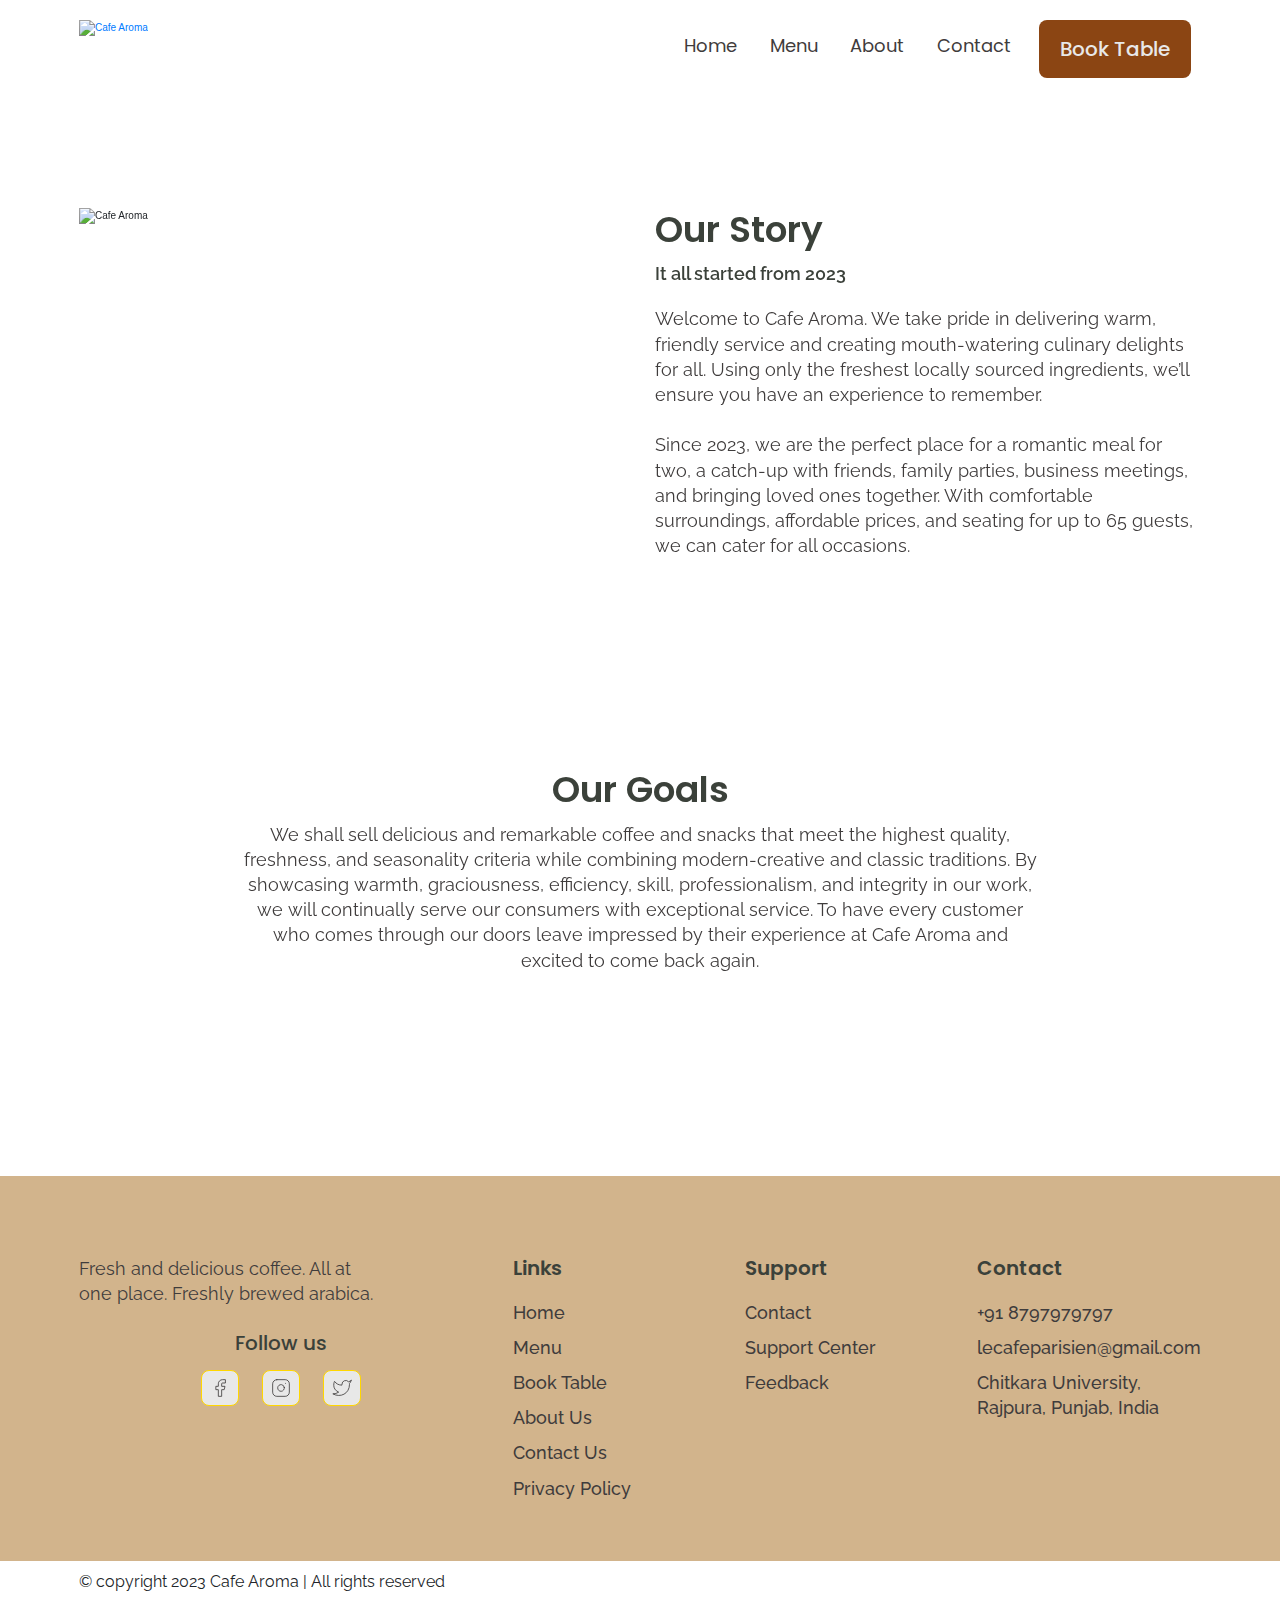
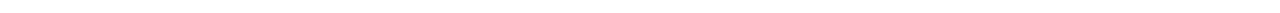
==== about.html @ 3ccd61fc "added mainframe" ====
<!DOCTYPE html>
<html lang="en">
<head>
  <meta charset="UTF-8">
  <meta http-equiv="X-UA-Compatible" content="IE=edge">
  <meta name="viewport" content="width=device-width, initial-scale=1.0">
  <link rel="shortcut icon" href="images/Cafe aroma.png" type="image/x-icon">
  <title>About | Cafe Aroma</title>
  <link rel="stylesheet" href="https://cdn.jsdelivr.net/npm/bootstrap@4.6.1/dist/css/bootstrap.min.css">
  <link rel="stylesheet" href="globalStyles.css">
  <link rel="stylesheet" href="components.css">
  <link rel="stylesheet" href="https://unpkg.com/aos@next/dist/aos.css"/>
  <link rel="stylesheet" href="about.css">
</head>
<body>
  <div class="nav">
    <div class="container">
      <div class="nav__wrapper">
        <a href="index.html" class="logo">
          <div class="coin" id="coin">
            <img src="images/Cafe aroma.png" alt="Cafe Aroma" class="coin-image">
         </div>
        </a>
        <nav>
          <div class="nav__icon">
            <svg xmlns="http://www.w3.org/2000/svg" width="24" height="24" viewBox="0 0 24 24" fill="none"
              stroke="currentColor" stroke-width="2" stroke-linecap="round" stroke-linejoin="round"
              class="feather feather-menu">
              <line x1="3" y1="12" x2="21" y2="12" />
              <line x1="3" y1="6" x2="21" y2="6" />
              <line x1="3" y1="18" x2="21" y2="18" />
            </svg>
          </div>
          <div class="nav__bgOverlay"></div>
          <ol class="nav__list">
            <div class="nav__close">
              <svg xmlns="http://www.w3.org/2000/svg" width="24" height="24" viewBox="0 0 24 24" fill="none"
                stroke="currentColor" stroke-width="2" stroke-linecap="round" stroke-linejoin="round"
                class="feather feather-x">
                <line x1="18" y1="6" x2="6" y2="18" />
                <line x1="6" y1="6" x2="18" y2="18" />
              </svg>
            </div>
            <div class="nav__list__wrapper">
              <li><a class="nav__link" href="index.html">Home</a></li>
              <li><a class="nav__link" href="menu.html">Menu</a></li>
              <li><a class="nav__link" href="about.html">About</a></li>
              <li><a class="nav__link" href="contact.html">Contact</a></li>
              <li><a href="booking.html" class="btn primary-btn">Book Table</a></li>
            </div>
          </ol>
        </nav>
      </div>
    </div>
  </div>
  <section id="ourStory" data-aos="fade-up">
    <div class="container">
      <div class="ourStory__wrapper">
        <div class="ourStory__img">
          <img src="images/glace coffee.jpg" alt="Cafe Aroma">
        </div>
        <div class="ourStory__info">
          <h3 class="ourStory__title">
            Our Story
          </h3>
          <p class="ourStory__subtitle">
            It all started from 2023
          </p>
          <p class="ourStory__text">
            Welcome to  Cafe Aroma. We take pride in delivering warm, friendly service and creating mouth-watering
            culinary delights for all. Using only the freshest locally sourced ingredients, we’ll ensure you have an
            experience to remember.
            <br><br>
            Since 2023, we are the perfect place for a romantic meal for two, a catch-up with friends, family parties,
            business meetings, and bringing loved ones together. With comfortable surroundings, affordable prices, and
            seating for up to 65 guests, we can cater for all occasions.
          </p>
        </div>
      </div>
    </div>
  </section>
  <section id="ourGoals" data-aos="fade-down">
    <div class="container">
      <div class="ourGoals__info">
        <h3 class="ourGoals__title">
          Our Goals
        </h3>
        <p class="ourGoals__text">
          We shall sell delicious and remarkable coffee and snacks that meet the highest quality, freshness, and
          seasonality criteria while combining modern-creative and classic traditions. By showcasing warmth,
          graciousness, efficiency, skill, professionalism, and integrity in our work, we will continually serve our
          consumers with exceptional service. To have every customer who comes through our doors leave impressed by
          their experience at Cafe Aroma and excited to come back again.
        </p>
      </div>
      <div class="ourGoals__imgs__wrapper" data-aos="fade-up">
        <div class="ourGoals__img1">
          <img src="images/images (2).jpg" alt="kitchen img">
        </div>
        <div class="ourGoals__img2">
          <img src="images/images (3).jpg" alt="kitchen img">
        </div>
        <div class="ourGoals__img3">
          <img src="images/images (4).jpg" alt="kitchen img">
        </div>
      </div>
    </div>
  </section>
  <footer>
    <div class="container">
      <div class="footer__wrapper">
        <div class="footer__col1">
          <p class="footer__desc">
            Fresh and delicious coffee. All at one place. Freshly brewed arabica.
          </p>
          <div class="footer__socials" style="text-align: center;">
            <h4 class="footer__socials__title">Follow us</h4>
            <ul class="footer__socials__list" style="list-style: none; padding: 0;">
              <li style="display: inline-block; margin: 0 10px;">
                <a href="https://www.facebook.com/elonmusk">
                  <svg xmlns="http://www.w3.org/2000/svg" width="24" height="24" viewBox="0 0 24 24" fill="none"
                    stroke="currentColor" stroke-width="1" stroke-linecap="round" stroke-linejoin="round"
                    class="feather feather-facebook">
                    <path d="M18 2h-3a5 5 0 0 0-5 5v3H7v4h3v8h4v-8h3l1-4h-4V7a1 1 0 0 1 1-1h3z" />
                  </svg>
                </a>
              </li>
              <li style="display: inline-block; margin: 0 10px;">
                <a href="https://www.instagram.com/elonmusk">
                  <svg xmlns="http://www.w3.org/2000/svg" width="24" height="24" viewBox="0 0 24 24" fill="none"
                    stroke="currentColor" stroke-width="1" stroke-linecap="round" stroke-linejoin="round"
                    class="feather feather-instagram">
                    <rect x="2" y="2" width="20" height="20" rx="5" ry="5" />
                    <path d="M16 11.37A4 4 0 1 1 12.63 8 4 4 0 0 1 16 11.37z" />
                    <line x1="17.5" y1="6.5" x2="17.51" y2="6.5" />
                  </svg>
                </a>
              </li>
              <li style="display: inline-block; margin: 0 10px;">
                <a href="https://www.twitter.com/elonmusk">
                  <svg xmlns="http://www.w3.org/2000/svg" width="24" height="24" viewBox="0 0 24 24" fill="none"
                    stroke="currentColor" stroke-width="1" stroke-linecap="round" stroke-linejoin="round"
                    class="feather feather-twitter">
                    <path
                      d="M23 3a10.9 10.9 0 0 1-3.14 1.53 4.48 4.48 0 0 0-7.86 3v1A10.66 10.66 0 0 1 3 4s-4 9 5 13a11.64 11.64 0 0 1-7 2c9 5 20 0 20-11.5a4.5 4.5 0 0 0-.08-.83A7.72 7.72 0 0 0 23 3z" />
                  </svg>
                </a>
              </li>
            </ul>
          </div>                    
        </div>
        <div class="footer__col2">
          <h3 class="footer__text__title">
            Links
          </h3>
          <style>
            .footer__text {
              list-style-type: none;
              padding: 0; 
            }
          
            .footer__text li {
              margin: 0; 
            }
          </style>
          <ol class="footer__text">
            <li>
              <a href="index.html">Home</a>
            </li>
            <li>
              <a href="menu.html">Menu</a>
            </li>
            <li>
              <a href="booking.html">Book Table</a>
            </li>
            <li>
              <a href="about.html">About Us</a>
            </li>
            <li>
              <a href="contact.html">Contact Us</a>
            </li>
            <li>
              <a href="policy.html">Privacy Policy</a>
            </li>
          </ol>
        </div>
        <div class="footer__col3">
          <h3 class="footer__text__title">
            Support
          </h3>
          <ol class="footer__text">
            <li>
              <a href="+918787878787">Contact</a>
            </li>
            <li>
              <a href="contact.html">Support Center</a>
            </li>
            <li>
              <a href="contact.html">Feedback</a>
            </li>
          </ol>
        </div>
        <div class="footer__col4">
          <h3 class="footer__text__title">
            Contact
          </h3>
          <ol class="footer__text">
            <li>
              <a href="+91 8797979797">+91 8797979797</a>
            </li>
            <li>
              <a href="mailto: cafearoma@gmail.com">lecafeparisien@gmail.com</a>
            </li>
            <li>
              <a href="https://maps.app.goo.gl/YtBBGo76a2KrgRtV6">Chitkara University, Rajpura, Punjab, India</a>
            </li>
          </ol>
        </div>
      </div>
    </div>
  </footer>
  <div id="copyright">
    <div class="container">
      <p class="copyright__text">
        © copyright 2023 Cafe Aroma | All rights reserved
      </p>
    </div>
  </div>
  <script src="https://cdn.jsdelivr.net/npm/jquery@3.6.0/dist/jquery.min.js"></script>
  <script src="https://cdn.jsdelivr.net/npm/bootstrap@4.6.1/dist/js/bootstrap.bundle.min.js"></script>
  <script src="https://unpkg.com/aos@next/dist/aos.js"></script>
  <script src="main.js"></script>
</body>
</html>
---- globalStyles.css ----
@import url('https://fonts.googleapis.com/css2?family=Poppins:wght@500;600&family=Raleway:wght@400;500;600&display=swap');
html {
	font-size: 10px;
	overflow-x: hidden;
}
body {
	background: var(--beige-2);
	overflow-x: hidden;
	visibility: hidden;
}
section {
	padding: 100px 0;
}
@media only screen and (max-width: 767px) {
	section {
		padding: 50px 0;
	}
}
.container {
	max-width: 1200px;
	width: 90%;
	margin: 0 auto;
}
:root {
	--brown-1: #8b4513;
	--brown-2: #ffd700;
	--lightBrown-1: #d2b48c;
	--lightGreen-2: #f5fcf4;
	--black-1: #3b413a;
	--black-2: #3f3c3c;
	--black-3: #5b6359;
	--white-1: #e8e8e8;
}
img {
	width: 100%;
	height: 100%;
	object-fit: contain;
}
h1,
h2,
h3,
h4 {
	font-family: Poppins;
}
p {
	font-family: Raleway;
	font-weight: 400;
	line-height: 1.4em;
	font-size: 1.8rem;
}
a {
	display: inline-block;
	text-decoration: none;
}
---- components.css ----
.nav {
	padding: 2rem 0;
}
.nav__icon,
.nav__close,
.nav__bgOverlay {
	display: none;
}
.nav__wrapper {
	display: flex;
	justify-content: space-between;
}
.nav__list li {
	display: inline-block;
	margin: 0 1rem;
}
.nav__list .nav__link {
	font-size: 1.8rem;
	font-family: Poppins;
	color: var(--black-2);
	padding: 0.5rem;
}
.nav__list li:hover .nav__link {
	color: var(--brown-1);
}
@media only screen and (max-width: 768px) {
	.nav {
		position: relative;
	}
	.nav__icon {
		display: block;
	}
	.nav__icon svg,
	.nav__close svg {
		pointer-events: none;
		height: 30px;
		width: 30px;
	}
	.nav__close {
		display: block;
		position: absolute;
		color: var(--black-1);
		right: 1rem;
		top: 1rem;
		cursor: pointer;
	}
	.nav__list {
		z-index: 1000;
		position: absolute;
		left: 100%;
		top: 0;
		height: 100vh;
		width: 80%;
		background: var(--lightBrown-1);
		display: flex;
		align-items: center;
		justify-content: flex-end;
		padding-right: 2rem;
		transform: translate(0%);
		overflow: hidden;
		transition: 0.3s ease-in transform;
	}
	.nav__list.show {
		transform: translate(-100%);
	}
	.nav__list li {
		display: block;
		text-align: right;
		margin-bottom: 2rem;
	}
	.nav__list a {
		font-size: 1.6rem;
	}
	.nav__bgOverlay {
		position: absolute;
		left: 0;
		top: 0;
		z-index: 1000;
		height: 100vh;
		width: 100%;
		background: rgba(18, 24, 14, 0.808);
		display: none;
	}
	.nav__bgOverlay.active {
		display: block;
	}
}
.btn {
    color: var(--brown-1);
    font-family: Poppins;
    font-weight: 500;
    border-radius: 8px;
    font-size: 1.4rem;
    padding: 1.0rem 2rem;
}
.primary-btn {
    color: var(--white-1);
    background: var(--brown-1);
}
@media only screen and (min-width: 700px) {
	.btn {
		padding: 1.3rem 2rem;
		font-size: 2rem;
	}
}
.storeInfo__wrapper {
	display: flex;
	justify-content: center;
	flex-wrap: wrap;
	gap: 1rem;
}
.storeInfo__item {
	background-color: var(--lightBrown-1);
	padding: 20px 30px;
	text-align: center;
	text-align: center;
	border-radius: 12px;
	width: 150px;
}
.storeInfo__icon {
	width: 30px;
	margin: 0 auto;
	margin-bottom: 1.5rem;
}
.storeInfo__title {
	font-size: 1.4rem;
	font-family: Poppins;
	font-weight: 500;
	margin-bottom: 0.5rem;
	color: var(--black-1);
}
.storeInfo__text {
	font-size: 1.4rem;
	font-family: Raleway;
	color: var(--black-2);
}
@media only screen and (min-width: 768px) {
	.storeInfo__wrapper {
		gap: 2rem;
	}
	.storeInfo__item {
		min-width: 200px;
		padding: 40px 0;
	}
	.storeInfo__icon {
		width: 47px;
		margin-bottom: 2.5rem;
	}
	.storeInfo__title {
		font-size: 1.8rem;
		margin-bottom: 1rem;
	}
	.storeInfo__text {
		font-size: 1.6rem;
	}
}
.coffee__title {
	font-size: 1.8rem;
	margin-bottom: 2rem;
	font-weight: 600;
	color: var(--black-1);
}
.coffee__wrapper {
	display: grid;
	grid-template-columns: repeat(auto-fit, minmax(140px, 1fr));
	gap: 1rem;
}
.coffee__item {
	display: flex;
	flex-direction: column;
	background-color: var(--lightBrown-1);
	padding: 0.5rem;
	border-radius: 8px;
	gap: 0.5rem;
}
.coffee__item__img {
	flex: 4;
}
.coffee__item__info {
	flex: 5;
}
.coffee__item__img img {
	object-fit: cover;
	border-radius: 12px;
}
.coffee__item__title {
	font-size: 1.4rem;
	line-height: 1.3em;
	font-weight: 500;
	color: var(--black-1);
	margin-bottom: 0.5rem;
}
.coffee__item__price {
	font-size: 1.4rem;
	color: var(--brown-1);
	font-weight: 600;
	margin-bottom: 0.5rem;
}
.coffee__item__stars {
	max-height: 15px;
	width: max-content;
}
@media only screen and (min-width: 768px) {
	.coffee__title {
		font-size: 2.4rem;
	}
	.coffee__wrapper {
		grid-template-columns: repeat(auto-fit, minmax(350px, 1fr));
		gap: 3rem;
	}
	.coffee__item {
		flex-direction: row;
		padding: 1.5rem;
		border-radius: 12px;
		gap: 1rem;
	}
	.coffee__item__title {
		font-size: 2.4rem;
		margin-bottom: 1rem;
	}
	.coffee__item__price {
		font-size: 2rem;
		margin-bottom: 1rem;
	}
}
footer {
	background: var(--lightBrown-1);
	padding-top: 5rem;
	padding-bottom: 2rem;
}
.footer__wrapper {
	display: flex;
	flex-direction: column;
	gap: 3rem;
}
.footer__logo {
	width: 150px;
	margin-bottom: 2rem;
}
.footer__desc {
	font-size: 1.4rem;
	color: var(--black-2);
	margin-bottom: 2rem;
}
.footer__socials__title {
	font-size: 1.8rem;
	color: var(--black-1);
	margin-bottom: 1rem;
}
.footer__socials li {
	display: inline-block;
	margin-right: 0.5rem;
}
.footer__socials a {
	padding: 0.5rem 0.8rem;
	background-color: var(--white-1);
	border: 1px solid var(--brown-2);
	border-radius: 8px;
}
.footer__socials svg {
	width: 20px;
	color: var(--black-2);
}
.footer__text__title {
	font-size: 1.8rem;
	margin-bottom: 1rem;
	color: var(--black-1);
	font-weight: 600;
}
.footer__text a {
	font-size: 1.4rem;
	margin-bottom: 0.5rem;
	color: var(--black-2);
	font-family: Raleway;
	font-weight: 500;
	line-height: 1.4em;
}
@media only screen and (min-width: 768px) {
	footer {
		padding-top: 8rem;
		padding-bottom: 4rem;
	}
	.footer__wrapper {
		flex-direction: row;
	}
	.footer__col1 {
		flex: 4;
	}
	.footer__col2,
	.footer__col3,
	.footer__col4 {
		flex: 2;
	}
	.footer__desc {
		max-width: 300px;
		font-size: 1.8rem;
		margin-bottom: 2.5rem;
	}
	.footer__socials__title {
		font-size: 2rem;
		margin-bottom: 1.5rem;
	}
	.footer__text__title {
		font-size: 2rem;
		margin-bottom: 2rem;
	}
	.footer__text a {
		font-size: 1.8rem;
		margin-bottom: 1rem;
	}
}
#copyright {
	padding: 1rem 0;
}
.copyright__text {
	font-size: 1.4rem;
	text-align: center;
}
@media only screen and (min-width: 768px) {
	.copyright__text {
		font-size: 1.6rem;
		text-align: left;
	}
}
#form {
	padding: 5rem 0;
}
.form__title {
	font-size: 1.8rem;
	color: var(--black-1);
	font-weight: 600;
}
.form__wrapper {
	padding: 3rem 0;
}
.form__wrapper form {
	display: grid;
	grid-template-columns: 1fr;
	gap: 2rem;
}
.form__group label {
	font-size: 1.6rem;
	font-family: Poppins;
	color: var(--black-2);
	font-weight: 500;
}
.form__group input,
.form__group textarea,
.form__group select {
	width: 100%;
	border: none;
	background-color: var(--lightBrown-1);
	font-size: 1.4rem;
	font-family: Raleway;
	font-weight: 600;
	padding: 1.5rem;
	border-radius: 8px;
	margin-top: 0.5rem;
	color: var(--black-2);
}
.form__group textarea {
	resize: vertical;
}
.form__wrapper button[type='submit'] {
	width: max-content;
	border: none;
	padding: 1rem 4rem;
	font-weight: 500;
	letter-spacing: 0.1rem;
}
@media only screen and (min-width: 768px) {
	.form__title {
		font-size: 3.6rem;
	}
	.form__wrapper {
		padding: 5rem 0;
	}
	.form__wrapper form {
		grid-template-columns: 1fr 1fr;
	}
	.form__group__full {
		grid-column: 1/3;
	}
	.form__group label {
		font-size: 1.8rem;
	}
	.form__group input,
	.form__group textarea,
	.form__group select {
		font-size: 1.8rem;
		padding: 2rem;
		margin-top: 1.5rem;
	}
}
.coin {
    width: 150px;
    perspective: 1000px;
    cursor: pointer;
}
.coin-image {
    width: 100%;
    height: 100%;
    transform-style: preserve-3d;
    transition: transform 1s;
}
.coin:hover .coin-image {
    transform: rotateY(360deg);
}
---- about.css ----
.ourStory__wrapper {
	display: flex;
	flex-direction: column;
	gap: 2rem;
}
.ourStory__title,
.ourGoals__title {
	font-size: 1.8rem;
	font-weight: 600;
	color: var(--black-1);
	margin-bottom: 1rem;
}
.ourStory__subtitle {
	font-size: 1.4rem;
	font-weight: 600;
	color: var(--black-1);
	margin-bottom: 2rem;
}
.ourStory__text,
.ourGoals__text {
	font-size: 1.4rem;
	line-height: 1.4em;
	color: var(--black-2);
}
@media only screen and (min-width: 768px) {
	.ourStory__wrapper {
		flex-direction: row;
		gap: 3rem;
	}
	.ourStory__img,
	.ourStory__info {
		flex: 1;
	}
	.ourStory__title,
	.ourGoals__title {
		font-size: 3.6rem;
	}
	.ourStory__subtitle {
		font-size: 1.8rem;
	}
	.ourStory__text,
	.ourGoals__text {
		font-size: 1.8rem;
		max-width: 800px;
	}
}
.ourGoals__info {
	text-align: left;
	margin-bottom: 5rem;
}
.ourGoals__imgs__wrapper img {
	object-fit: cover;
}
.ourGoals__imgs__wrapper {
	max-width: 800px;
	margin: 0 auto;
	display: grid;
	grid-template-columns: 1fr 1fr;
	grid-template-rows: 1fr 1fr;
	grid-row: auto;
	gap: 1rem;
}
.ourGoals__img1 {
	grid-row: 1/3;
}
@media only screen and (min-width: 768px) {
	.ourGoals__info {
		text-align: center;
	}
	.ourGoals__imgs__wrapper {
		gap: 2rem;
	}
	.ourGoals__text {
		margin: 0 auto;
	}
}
.coin {
    width: 150px;
    perspective: 1000px;
    cursor: pointer;
}
.coin-image {
    width: 100%;
    height: 100%;
    transform-style: preserve-3d;
    transition: transform 1s;
}
.coin:hover .coin-image {
    transform: rotateY(360deg);
}
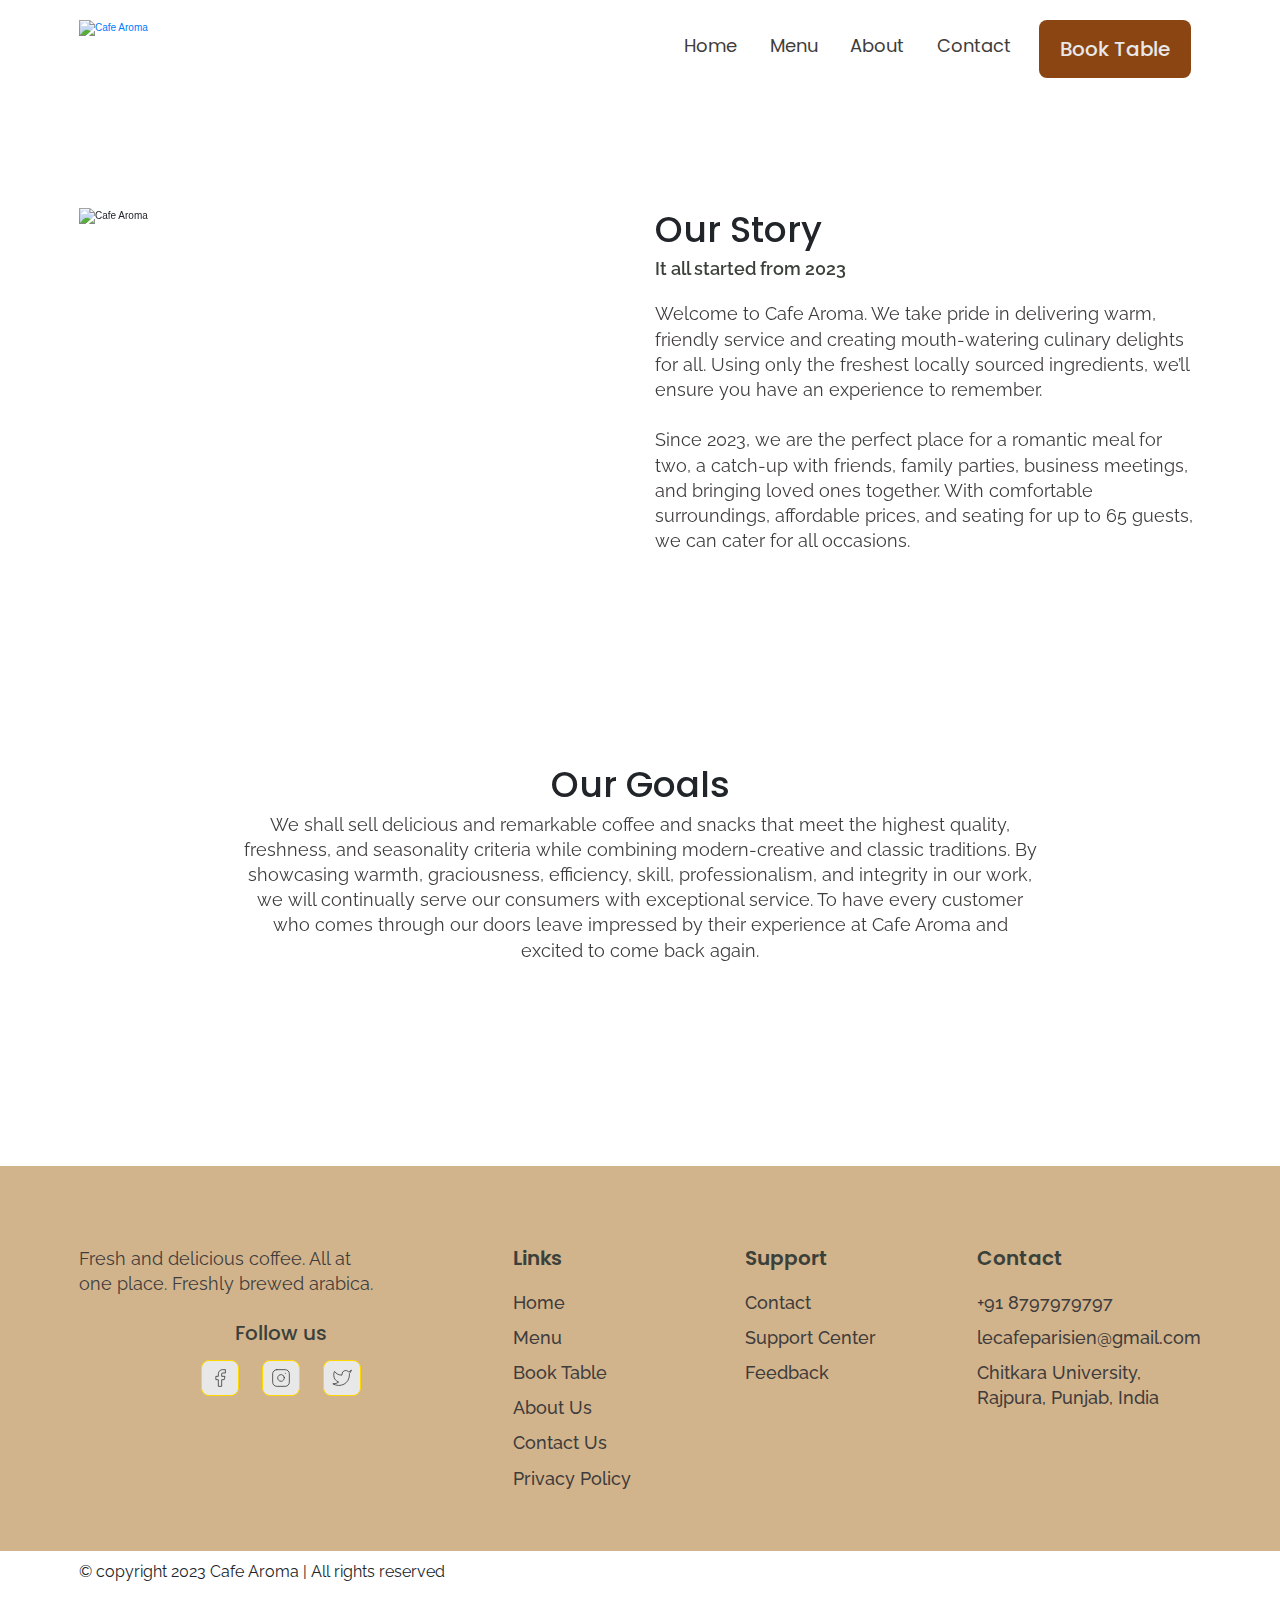
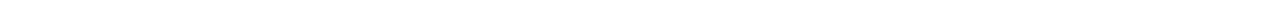
==== commit 50ae41ef: "Merge pull request #4 from Raman-Sohal-01/New-branch" ====
--- a/about.html
+++ b/about.html
@@ -2,6 +2,7 @@
 <html lang="en">
 <head>
   <meta charset="UTF-8">
+
   <meta http-equiv="X-UA-Compatible" content="IE=edge">
   <meta name="viewport" content="width=device-width, initial-scale=1.0">
   <link rel="shortcut icon" href="images/Cafe aroma.png" type="image/x-icon">
@@ -13,7 +14,9 @@
   <link rel="stylesheet" href="about.css">
 </head>
 <body>
+  
   <div class="nav">
+    
     <div class="container">
       <div class="nav__wrapper">
         <a href="index.html" class="logo">
@@ -41,6 +44,7 @@
                 <line x1="6" y1="6" x2="18" y2="18" />
               </svg>
             </div>
+            
             <div class="nav__list__wrapper">
               <li><a class="nav__link" href="index.html">Home</a></li>
               <li><a class="nav__link" href="menu.html">Menu</a></li>
@@ -230,5 +234,6 @@
   <script src="https://cdn.jsdelivr.net/npm/bootstrap@4.6.1/dist/js/bootstrap.bundle.min.js"></script>
   <script src="https://unpkg.com/aos@next/dist/aos.js"></script>
   <script src="main.js"></script>
+  
 </body>
-</html>+</html>
--- a/about.css
+++ b/about.css
@@ -3,6 +3,9 @@
 	flex-direction: column;
 	gap: 2rem;
 }
+
+
+//about.css
 .ourStory__title,
 .ourGoals__title {
 	font-size: 1.8rem;
@@ -87,4 +90,4 @@
 }
 .coin:hover .coin-image {
     transform: rotateY(360deg);
-}+}
